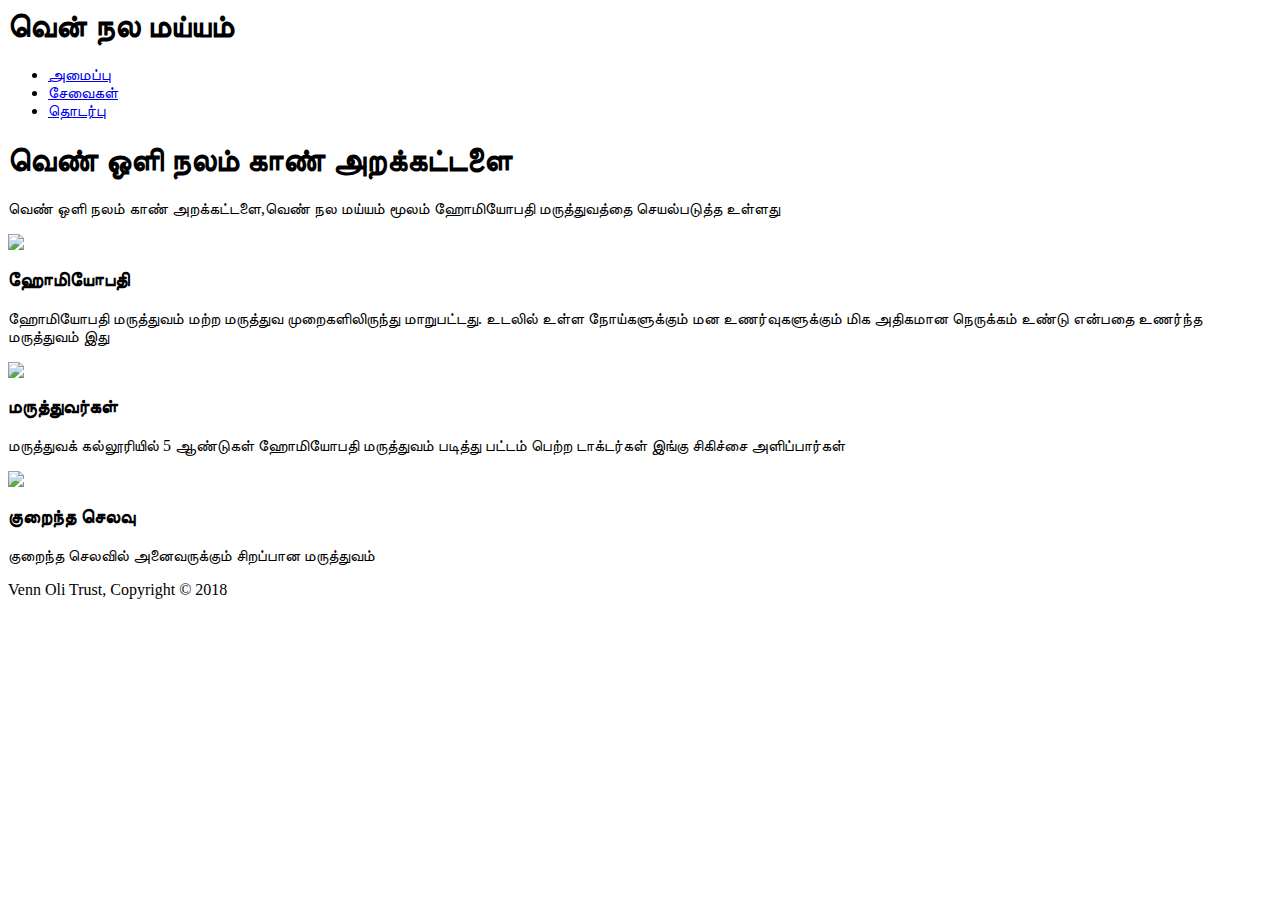
==== index.html @ 86298cb0 "Add files via upload" ====
<DOCTYPE html>
<html>
  <head>
    <meta charset="utf-8">
    <meta name="viewport" content="width=device-width">
    <meta name="description" content="Affordable and Low Cost Homeopathy Hospital">
    <meta name="keywords" content="Homeopathy, Hospital, Tamil, India, Affordable, Medicine">
    <meta name="author" content="Rishikeshan Bharathi">
    <title>Venn Nala Mayyam</title>
    <link rel="stylesheet" href="./css/style.css">
  </head>
  <body>
    <header>
      <div class="container">
         <div id="branding">
           <!-- Venn Nala Mayyam title(Name of Hospital) -->
           <h1><span class="highlight">&#2997;&#3014;&#2985;&#3021;</span> &#2984;&#2994; &#2990;&#2991;&#3021;&#2991;&#2990;&#3021;</h1>
         </div>
         <nav>
           <ul>
             <li class="current"><a href="index.html">அமைப்பு</a></li>
             <li><a href="about.html">சேவைகள்</a></li>
             <li><a href="contact.html">தொடர்பு</a></li>
           </ul>
         </nav>
      </div>
    </header>

    <section id="showcase">
      <div class="container">
        <!-- White Light Foundation -->
        <h1>வெண் ஒளி நலம் காண் அறக்கட்டளை</h1>
        <!-- The Homeopathy Hospital, Venn Nala Mayyam is implemented by the White Light Foundation -->
        <p>&#2997;&#3014;&#2979;&#3021; &#2962;&#2995;&#3007; &#2984;&#2994;&#2990;&#3021; &#2965;&#3006;&#2979;&#3021; &#2949;&#2993;&#2965;&#3021;&#2965;&#2975;&#3021;&#2975;&#2995;&#3016;&#44;&#2997;&#3014;&#2979;&#3021; &#2984;&#2994; &#2990;&#2991;&#3021;&#2991;&#2990;&#3021; &#2990;&#3010;&#2994;&#2990;&#3021; &#3001;&#3019;&#2990;&#3007;&#2991;&#3019;&#2986;&#2980;&#3007; &#2990;&#2992;&#3009;&#2980;&#3021;&#2980;&#3009;&#2997;&#2980;&#3021;&#2980;&#3016; &#2970;&#3014;&#2991;&#2994;&#3021;&#2986;&#2975;&#3009;&#2980;&#3021;&#2980; &#2953;&#2995;&#3021;&#2995;&#2980;&#3009;</p>
      </div>
    </section>

    <section id="newsletter">
      <div class="container">
      <!--  <h1>Subscribe To Our Newsletter</h1>
        <form>
          <input type="email" placeholder="Enter Email...">
          <button type="submit" class="button_1">Subscribe</button>
        </form> -->
      </div>
    </section>

    <section id="boxes">
      <div class="container">
        <div class="box">
          <img src="./img/heart.png">
          <!-- Homeopathy -->
          <h3>ஹோமியோபதி </h3>
          <!-- Homeopathy is different from other medical methods. It is a medicine that has very close contact with the body and the mental consciousness of the body. -->
          <p>ஹோமியோபதி மருத்துவம் மற்ற மருத்துவ முறைகளிலிருந்து  மாறுபட்டது. உடலில் உள்ள நோய்களுக்கும் மன உணர்வுகளுக்கும் மிக அதிகமான நெருக்கம் உண்டு என்பதை உணர்ந்த மருத்துவம் இது</p>
        </div>
        <div class="box">
          <img src="./img/doctor.png">
          <!-- Doctors -->
          <h3>மருத்துவர்கள்</h3>
          <!-- Doctors who have studied 5 years of Homeopathy in Medical College will be treating here. -->
          <p>மருத்துவக் கல்லூரியில் 5 ஆண்டுகள் ஹோமியோபதி மருத்துவம் படித்து பட்டம் பெற்ற டாக்டர்கள் இங்கு சிகிச்சை அளிப்பார்கள்</p>
        </div>
        <div class="box">
          <img src="./img/medicine.png">
          <!-- Low Cost -->
          <h3>குறைந்த செலவு</h3>
          <!-- Medicare at a low cost health center -->
          <p>குறைந்த செலவில் அனைவருக்கும் சிறப்பான மருத்துவம்</p>
        </div>
      </div>
    </section>

    <footer>
      <p>Venn Oli Trust, Copyright &copy; 2018</p>
    </footer>
  </body>
</html>
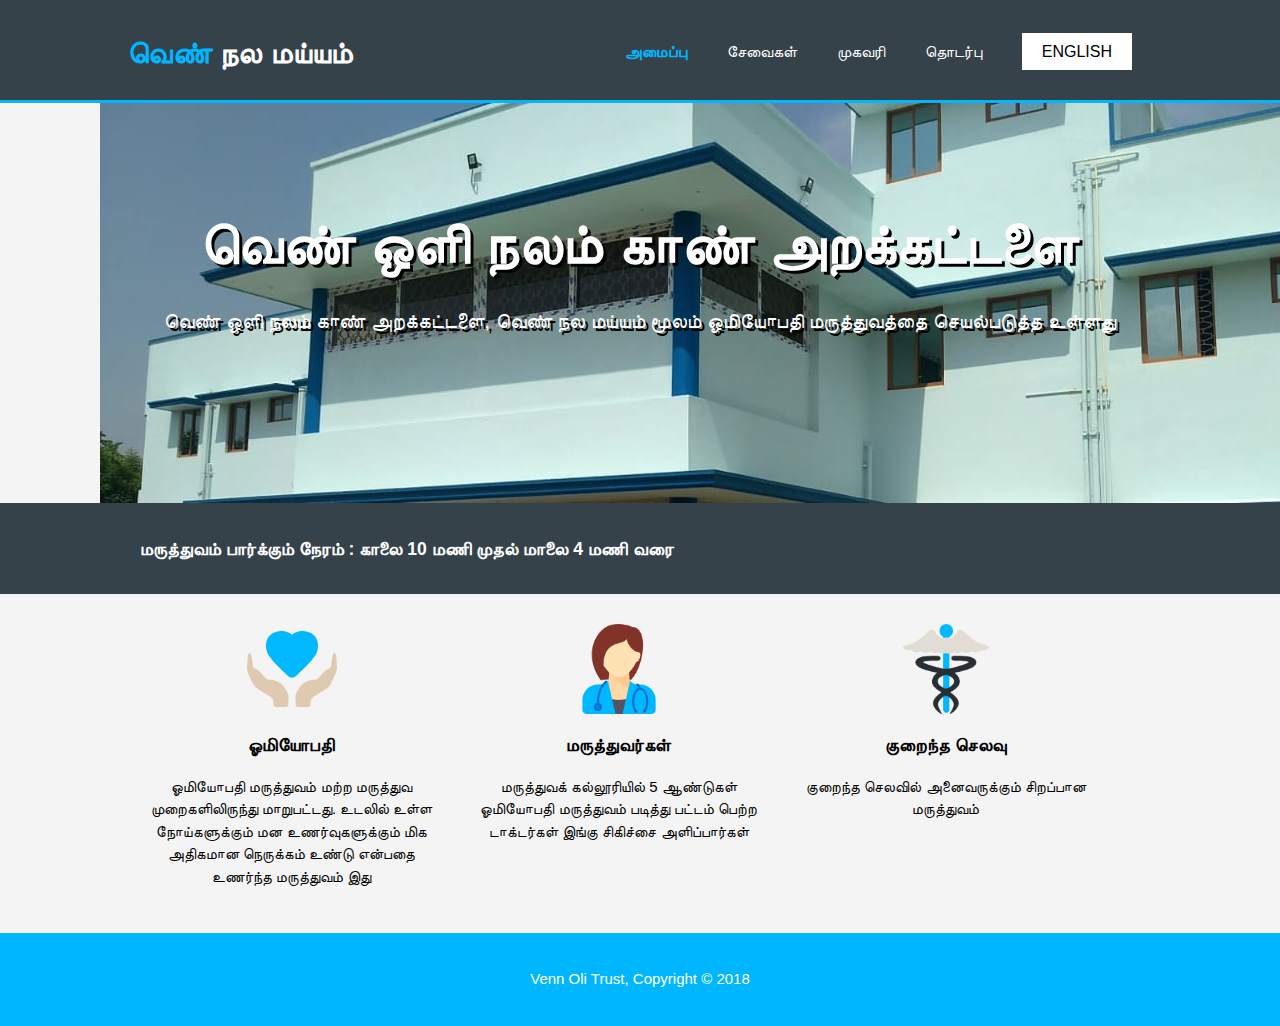
==== commit 54cad104: "Add files via upload" ====
--- a/index.html
+++ b/index.html
@@ -1,26 +1,33 @@
+
 <DOCTYPE html>
 <html>
   <head>
     <meta charset="utf-8">
     <meta name="viewport" content="width=device-width">
-    <meta name="description" content="Affordable and Low Cost Homeopathy Hospital">
+    <meta name="description" content="Affordable and Low Cost Homeopathy Health Center in Dharmapuri district, TamilNadu, India">
     <meta name="keywords" content="Homeopathy, Hospital, Tamil, India, Affordable, Medicine">
     <meta name="author" content="Rishikeshan Bharathi">
     <title>Venn Nala Mayyam</title>
     <link rel="stylesheet" href="./css/style.css">
+    <meta name="google" content="notranslate">
   </head>
   <body>
     <header>
       <div class="container">
          <div id="branding">
            <!-- Venn Nala Mayyam title(Name of Hospital) -->
-           <h1><span class="highlight">&#2997;&#3014;&#2985;&#3021;</span> &#2984;&#2994; &#2990;&#2991;&#3021;&#2991;&#2990;&#3021;</h1>
+           <h1><span class="highlight">வெண்</span> நல மய்யம்</h1>
          </div>
          <nav>
            <ul>
              <li class="current"><a href="index.html">அமைப்பு</a></li>
-             <li><a href="about.html">சேவைகள்</a></li>
+             <li><a href="services.html">சேவைகள்</a></li>
+             <li><a href="location.html">முகவரி</a></li>
              <li><a href="contact.html">தொடர்பு</a></li>
+             <li>
+               <a href="en/index.html" style="background-color: white; color:black;padding: 10px 20px;
+    text-align: center;"> English </a>
+             </li>
            </ul>
          </nav>
       </div>
@@ -28,20 +35,22 @@
 
     <section id="showcase">
       <div class="container">
-        <!-- White Light Foundation -->
+        <!-- Foundation -->
         <h1>வெண் ஒளி நலம் காண் அறக்கட்டளை</h1>
-        <!-- The Homeopathy Hospital, Venn Nala Mayyam is implemented by the White Light Foundation -->
-        <p>&#2997;&#3014;&#2979;&#3021; &#2962;&#2995;&#3007; &#2984;&#2994;&#2990;&#3021; &#2965;&#3006;&#2979;&#3021; &#2949;&#2993;&#2965;&#3021;&#2965;&#2975;&#3021;&#2975;&#2995;&#3016;&#44;&#2997;&#3014;&#2979;&#3021; &#2984;&#2994; &#2990;&#2991;&#3021;&#2991;&#2990;&#3021; &#2990;&#3010;&#2994;&#2990;&#3021; &#3001;&#3019;&#2990;&#3007;&#2991;&#3019;&#2986;&#2980;&#3007; &#2990;&#2992;&#3009;&#2980;&#3021;&#2980;&#3009;&#2997;&#2980;&#3021;&#2980;&#3016; &#2970;&#3014;&#2991;&#2994;&#3021;&#2986;&#2975;&#3009;&#2980;&#3021;&#2980; &#2953;&#2995;&#3021;&#2995;&#2980;&#3009;</p>
+        <!-- The Homeopathy Hospital, Venn Nala Mayyam is implemented by the Foundation -->
+        <p>வெண் ஒளி நலம் காண் அறக்கட்டளை, வெண் நல மய்யம் மூலம் ஓமியோபதி மருத்துவத்தை செயல்படுத்த உள்ளது</p>
       </div>
     </section>
 
     <section id="newsletter">
       <div class="container">
-      <!--  <h1>Subscribe To Our Newsletter</h1>
+        <h3>மருத்துவம் பார்க்கும் நேரம் : காலை 10 மணி முதல் மாலை 4 மணி வரை</h3>
+        <!--
         <form>
           <input type="email" placeholder="Enter Email...">
           <button type="submit" class="button_1">Subscribe</button>
-        </form> -->
+        </form> >
+      -->
       </div>
     </section>
 
@@ -50,16 +59,16 @@
         <div class="box">
           <img src="./img/heart.png">
           <!-- Homeopathy -->
-          <h3>ஹோமியோபதி </h3>
+          <h3>ஓமியோபதி </h3>
           <!-- Homeopathy is different from other medical methods. It is a medicine that has very close contact with the body and the mental consciousness of the body. -->
-          <p>ஹோமியோபதி மருத்துவம் மற்ற மருத்துவ முறைகளிலிருந்து  மாறுபட்டது. உடலில் உள்ள நோய்களுக்கும் மன உணர்வுகளுக்கும் மிக அதிகமான நெருக்கம் உண்டு என்பதை உணர்ந்த மருத்துவம் இது</p>
+          <p>ஓமியோபதி மருத்துவம் மற்ற மருத்துவ முறைகளிலிருந்து  மாறுபட்டது. உடலில் உள்ள நோய்களுக்கும் மன உணர்வுகளுக்கும் மிக அதிகமான நெருக்கம் உண்டு என்பதை உணர்ந்த மருத்துவம் இது</p>
         </div>
         <div class="box">
           <img src="./img/doctor.png">
           <!-- Doctors -->
           <h3>மருத்துவர்கள்</h3>
           <!-- Doctors who have studied 5 years of Homeopathy in Medical College will be treating here. -->
-          <p>மருத்துவக் கல்லூரியில் 5 ஆண்டுகள் ஹோமியோபதி மருத்துவம் படித்து பட்டம் பெற்ற டாக்டர்கள் இங்கு சிகிச்சை அளிப்பார்கள்</p>
+          <p>மருத்துவக் கல்லூரியில் 5 ஆண்டுகள் ஓமியோபதி மருத்துவம் படித்து பட்டம் பெற்ற டாக்டர்கள் இங்கு சிகிச்சை அளிப்பார்கள்</p>
         </div>
         <div class="box">
           <img src="./img/medicine.png">
--- a/css/style.css
+++ b/css/style.css
@@ -0,0 +1,212 @@
+body{
+  font: 15px/1.5 Arial, Helvetica, sans-serif;
+  padding:0;
+  margin:0;
+  background-color:#f4f4f4;
+}
+
+/* Global */
+.container{
+  width:80%;
+  margin:auto;
+  overflow:hidden;
+}
+
+ul{
+  margin:0;
+  padding:0;
+}
+
+.button_1{
+  height:38px;
+  background:#00B7FF;
+  border:0;
+  padding-left:20px;
+  padding-right:20px;
+  color:#ffffff;
+}
+
+.dark{
+  padding:20px;
+  background:#35424a;
+  color:#ffffff;
+  margin-top:100px;
+  margin-bottom:10px;
+}
+
+/* Header **/
+header{
+  background:#35424a;
+  color:#ffffff;
+  padding-top:30px;
+  min-height:70px;
+  border-bottom:#00B7FF 3px solid;
+}
+
+header a{
+  color:#ffffff;
+  text-decoration:none;
+  text-transform:uppercase;
+  font-size:16px;
+}
+
+header li{
+  float:left;
+  display:inline;
+  padding: 0 20px 0 20px;
+}
+
+header #branding{
+  float:left;
+}
+
+header #branding h1{
+  margin:0;
+}
+
+header nav{
+  float:right;
+  margin-top:10px;
+}
+
+header .highlight, header .current a{
+  color:#00B7FF;
+  font-weight:bold;
+}
+
+header a:hover{
+  color:#cccccc;
+  font-weight:bold;
+}
+
+/* Showcase */
+#showcase{
+  min-height:400px;
+  background:url('../img/hospital_image.jpg') no-repeat 100px 0;
+  text-align: center;
+  color:#ffffff;
+  text-shadow: 3px 3px black;
+}
+
+#showcase h1{
+  margin-top:100px;
+  font-size:55px;
+  margin-bottom:10px;
+}
+
+#showcase p{
+  font-size:20px;
+}
+
+/* Newsletter */
+#newsletter{
+  padding: 15px;
+  color:#ffffff;
+  background:#35424a;
+}
+
+#newsletter h1{
+  float:left;
+}
+
+#newsletter form{
+  float:right;
+  margin-top:15px;
+}
+
+#newsletter input[type="email"]{
+  padding:4px;
+  height:25px;
+  width:250px;
+}
+
+/* Boxes */
+
+#boxes{
+  margin-top:20px;
+}
+
+#boxes .box{
+  float:left;
+  text-align:center;
+  width:30%;
+  padding:10px;
+}
+
+#boxes .box img{
+  width:90px;
+}
+
+/* Sidebar */
+aside#sidebar{
+  float:right;
+  width:30%;
+  margin-top:10px;
+}
+
+aside#sidebar .quote input, aside#sidebar .quote textarea{
+  width:90%
+  padding:5px;
+}
+
+/* Main-col */
+article#main-col{
+  float:left;
+  width:65%;
+}
+
+/* Contact */
+ul#contact li{
+  list-style:none;
+  padding:20px;
+  border:#cccccc solid 1px;
+  margin-bottom:5px;
+  background:#e6e6e6;
+}
+
+.tobold{
+  font-weight: bold;
+}
+
+/* Footer */
+footer{
+  padding:20px;
+  margin-top:20px;
+  color:#ffffff;
+  background-color:#00B7FF;
+  text-align:center;
+}
+
+/* Media Queries */
+@media(max-width:768px){
+  header #branding,
+  header nav,
+  header nav li,
+  #newsletter h1,
+  #newsletter form,
+  #boxes .box,
+  article#main-col,
+  aside#sidebar{
+    float:none;
+    text-align:center;
+    width:100%;
+  }
+
+  header{
+    padding-bottom: 20px;
+  }
+
+  #showcase h1{
+    margin-top:40px;
+  }
+
+  #newsletter button, .quote button{
+    display: block;
+    width:100%;
+  }
+
+  #newsletter form input[type="email"], .quote input, .quote textarea{
+    width:100%;
+    margin-bottom:5px;
+  }
+}
